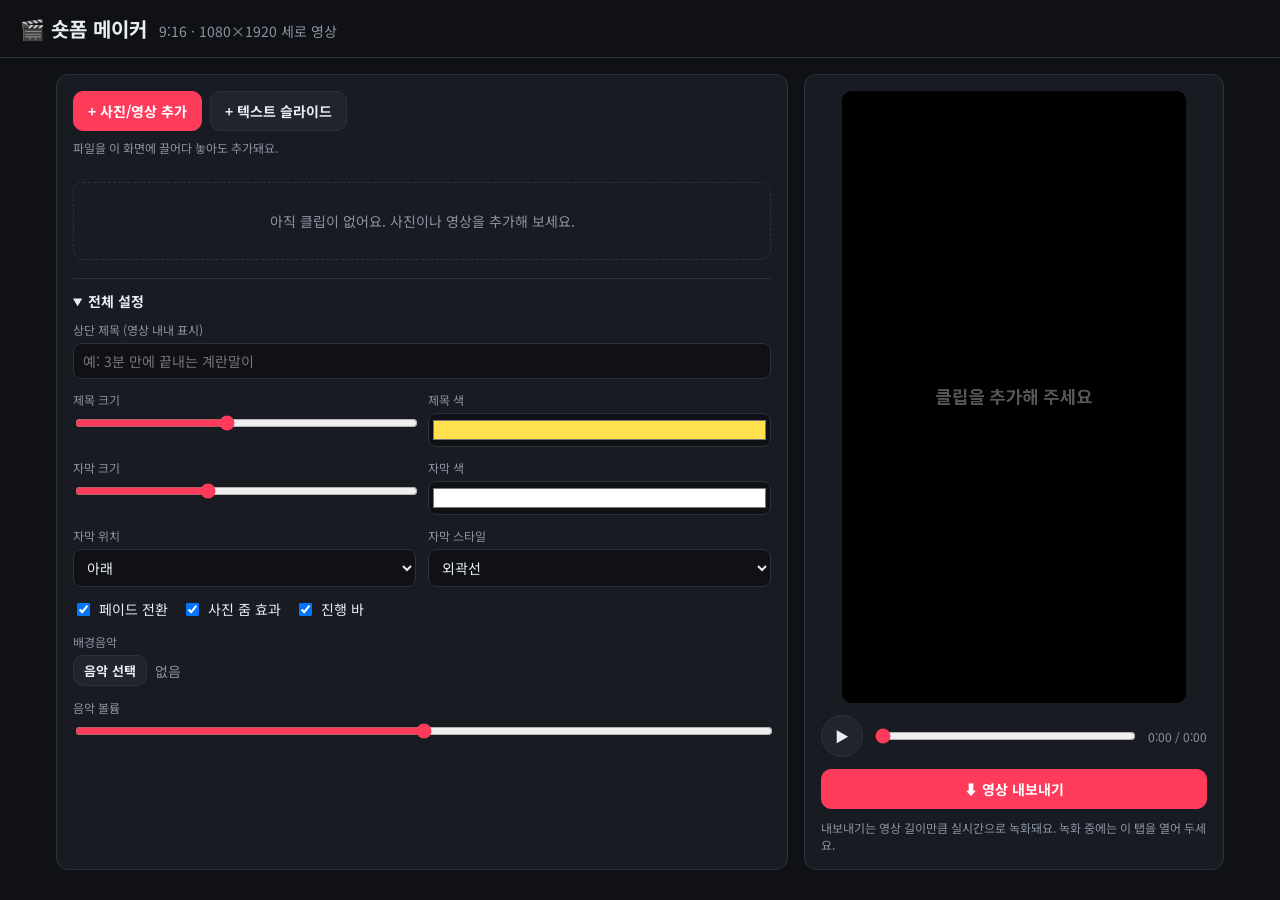
==== index.html @ e4fd77e4 "숏폼 영상 메이커 MVP: 9:16 캔버스 편집기 사진/영상/텍스트 슬라이드를 이어 붙이고 자막, 상단 제목, 페이드 전환, 줌 효과, 배경음악을 얹어 MediaRecorder로 " ====
<!doctype html>
<html lang="ko">
<head>
  <meta charset="utf-8" />
  <meta name="viewport" content="width=device-width, initial-scale=1" />
  <title>숏폼 메이커</title>
  <link rel="preconnect" href="https://fonts.googleapis.com" />
  <link rel="preconnect" href="https://fonts.gstatic.com" crossorigin />
  <link href="https://fonts.googleapis.com/css2?family=Noto+Sans+KR:wght@400;700;900&display=swap" rel="stylesheet" />
  <link rel="stylesheet" href="style.css" />
</head>
<body>
  <header class="topbar">
    <h1>🎬 숏폼 메이커</h1>
    <span class="hint">9:16 · 1080×1920 세로 영상</span>
  </header>

  <main class="layout">
    <!-- 왼쪽: 편집 패널 -->
    <section class="panel editor">
      <div class="add-row">
        <label class="btn primary">
          + 사진/영상 추가
          <input id="fileInput" type="file" accept="image/*,video/*" multiple hidden />
        </label>
        <button id="addTextSlide" class="btn">+ 텍스트 슬라이드</button>
      </div>
      <p class="drop-hint">파일을 이 화면에 끌어다 놓아도 추가돼요.</p>

      <ol id="clipList" class="clip-list"></ol>
      <p id="emptyMsg" class="empty">아직 클립이 없어요. 사진이나 영상을 추가해 보세요.</p>

      <details class="settings" open>
        <summary>전체 설정</summary>

        <label class="field">
          <span>상단 제목 (영상 내내 표시)</span>
          <input id="titleText" type="text" placeholder="예: 3분 만에 끝내는 계란말이" />
        </label>

        <div class="grid2">
          <label class="field">
            <span>제목 크기</span>
            <input id="titleSize" type="range" min="40" max="140" value="84" />
          </label>
          <label class="field">
            <span>제목 색</span>
            <input id="titleColor" type="color" value="#ffe14d" />
          </label>
          <label class="field">
            <span>자막 크기</span>
            <input id="captionSize" type="range" min="36" max="120" value="68" />
          </label>
          <label class="field">
            <span>자막 색</span>
            <input id="captionColor" type="color" value="#ffffff" />
          </label>
          <label class="field">
            <span>자막 위치</span>
            <select id="captionPos">
              <option value="bottom">아래</option>
              <option value="middle">가운데</option>
              <option value="top">위</option>
            </select>
          </label>
          <label class="field">
            <span>자막 스타일</span>
            <select id="captionStyle">
              <option value="outline">외곽선</option>
              <option value="box">반투명 박스</option>
              <option value="plain">기본</option>
            </select>
          </label>
        </div>

        <div class="checks">
          <label><input id="transition" type="checkbox" checked /> 페이드 전환</label>
          <label><input id="kenBurns" type="checkbox" checked /> 사진 줌 효과</label>
          <label><input id="progressBar" type="checkbox" checked /> 진행 바</label>
        </div>

        <div class="field">
          <span>배경음악</span>
          <div class="bgm-row">
            <label class="btn small">
              음악 선택
              <input id="bgmInput" type="file" accept="audio/*" hidden />
            </label>
            <span id="bgmName" class="muted">없음</span>
            <button id="bgmRemove" class="btn small ghost" hidden>삭제</button>
          </div>
          <label class="field inline">
            <span>음악 볼륨</span>
            <input id="bgmVolume" type="range" min="0" max="1" step="0.05" value="0.5" />
          </label>
        </div>
      </details>
    </section>

    <!-- 오른쪽: 미리보기 -->
    <section class="panel preview">
      <div class="stage-wrap">
        <canvas id="stage" width="1080" height="1920"></canvas>
      </div>

      <div class="transport">
        <button id="playBtn" class="btn round" aria-label="재생">▶</button>
        <input id="seek" type="range" min="0" max="0" step="0.01" value="0" />
        <span id="timeLabel" class="time">0:00 / 0:00</span>
      </div>

      <div class="export-row">
        <button id="exportBtn" class="btn primary wide">⬇ 영상 내보내기</button>
        <button id="cancelExport" class="btn ghost" hidden>취소</button>
      </div>
      <div id="exportStatus" class="status" hidden>
        <div class="bar"><div id="exportBar"></div></div>
        <span id="exportText"></span>
      </div>
      <p class="muted small-note">내보내기는 영상 길이만큼 실시간으로 녹화돼요. 녹화 중에는 이 탭을 열어 두세요.</p>
    </section>
  </main>

  <template id="clipTemplate">
    <li class="clip">
      <div class="thumb"></div>
      <div class="clip-body">
        <div class="clip-head">
          <strong class="clip-name"></strong>
          <div class="clip-actions">
            <button class="icon" data-act="up" title="위로">↑</button>
            <button class="icon" data-act="down" title="아래로">↓</button>
            <button class="icon danger" data-act="remove" title="삭제">✕</button>
          </div>
        </div>
        <textarea class="caption" rows="2" placeholder="자막 입력 (줄바꿈 가능)"></textarea>
        <div class="clip-opts"></div>
      </div>
    </li>
  </template>

  <script src="app.js"></script>
</body>
</html>
---- style.css ----
:root {
  --bg: #0f1115;
  --panel: #181b22;
  --panel-2: #20242d;
  --line: #2c313c;
  --text: #e9ecf1;
  --muted: #8b93a3;
  --accent: #ff3b5c;
  --accent-2: #ff6b81;
  --radius: 12px;
}

* { box-sizing: border-box; }
[hidden] { display: none !important; }

body {
  margin: 0;
  background: var(--bg);
  color: var(--text);
  font-family: "Noto Sans KR", system-ui, sans-serif;
  font-size: 14px;
}

body.dragging::after {
  content: "여기에 놓으면 추가돼요";
  position: fixed;
  inset: 12px;
  border: 3px dashed var(--accent);
  border-radius: 20px;
  background: rgba(255, 59, 92, 0.08);
  display: grid;
  place-items: center;
  font-size: 22px;
  font-weight: 700;
  pointer-events: none;
  z-index: 10;
}

.topbar {
  display: flex;
  align-items: baseline;
  gap: 12px;
  padding: 14px 20px;
  border-bottom: 1px solid var(--line);
}
.topbar h1 { margin: 0; font-size: 20px; }
.hint { color: var(--muted); }

.layout {
  display: grid;
  grid-template-columns: minmax(320px, 1fr) minmax(300px, 420px);
  gap: 16px;
  padding: 16px;
  max-width: 1200px;
  margin: 0 auto;
}

.panel {
  background: var(--panel);
  border: 1px solid var(--line);
  border-radius: var(--radius);
  padding: 16px;
  min-width: 0;
}

.preview { position: sticky; top: 16px; align-self: start; }

.stage-wrap {
  width: min(100%, calc(68vh * 9 / 16));
  aspect-ratio: 9 / 16;
  margin: 0 auto;
  background: #000;
  border-radius: 10px;
  overflow: hidden;
  display: flex;
  justify-content: center;
}
.stage-wrap canvas { width: 100%; height: 100%; display: block; }

/* 버튼 */
.btn {
  display: inline-flex;
  align-items: center;
  justify-content: center;
  gap: 6px;
  padding: 9px 14px;
  border-radius: 10px;
  border: 1px solid var(--line);
  background: var(--panel-2);
  color: var(--text);
  font: inherit;
  font-weight: 700;
  cursor: pointer;
  user-select: none;
}
.btn:hover { border-color: var(--muted); }
.btn:disabled { opacity: 0.45; cursor: not-allowed; }
.btn.primary { background: var(--accent); border-color: var(--accent); color: #fff; }
.btn.primary:hover { background: var(--accent-2); }
.btn.ghost { background: transparent; }
.btn.small { padding: 5px 10px; font-size: 13px; }
.btn.wide { flex: 1; }
.btn.round { width: 42px; height: 42px; border-radius: 50%; padding: 0; flex: none; }

.add-row { display: flex; gap: 8px; flex-wrap: wrap; }
.drop-hint, .muted { color: var(--muted); }
.drop-hint { margin: 8px 0 12px; font-size: 12px; }
.empty { color: var(--muted); text-align: center; padding: 28px 0; border: 1px dashed var(--line); border-radius: 10px; }

/* 클립 목록 */
.clip-list { list-style: none; margin: 0; padding: 0; display: flex; flex-direction: column; gap: 10px; }
.clip {
  display: flex;
  gap: 12px;
  padding: 10px;
  border: 1px solid var(--line);
  border-radius: 10px;
  background: var(--panel-2);
}
.clip.active { border-color: var(--accent); }
.thumb {
  flex: none;
  width: 72px;
  aspect-ratio: 9 / 16;
  border-radius: 6px;
  overflow: hidden;
  background: #000;
  cursor: pointer;
  position: relative;
}
.thumb img, .thumb video { width: 100%; height: 100%; object-fit: cover; display: block; }
.thumb .badge {
  position: absolute; left: 4px; bottom: 4px;
  font-size: 10px; padding: 1px 5px; border-radius: 4px;
  background: rgba(0,0,0,.65);
}
.clip-body { flex: 1; min-width: 0; display: flex; flex-direction: column; gap: 6px; }
.clip-head { display: flex; justify-content: space-between; align-items: center; gap: 8px; }
.clip-name { overflow: hidden; text-overflow: ellipsis; white-space: nowrap; font-size: 13px; }
.clip-actions { display: flex; gap: 4px; flex: none; }
.icon {
  width: 28px; height: 28px; border-radius: 7px;
  border: 1px solid var(--line); background: transparent; color: var(--text);
  cursor: pointer; font: inherit;
}
.icon:hover { border-color: var(--muted); }
.icon.danger:hover { border-color: var(--accent); color: var(--accent); }

textarea, input[type="text"], input[type="number"], select {
  width: 100%;
  background: var(--bg);
  color: var(--text);
  border: 1px solid var(--line);
  border-radius: 8px;
  padding: 7px 9px;
  font: inherit;
}
textarea { resize: vertical; }
input[type="range"] { width: 100%; accent-color: var(--accent); }
input[type="color"] { width: 100%; height: 34px; padding: 2px; background: var(--bg); border: 1px solid var(--line); border-radius: 8px; }

.clip-opts { display: flex; flex-wrap: wrap; gap: 8px; align-items: end; }
.clip-opts label { display: flex; flex-direction: column; gap: 3px; font-size: 12px; color: var(--muted); }
.clip-opts input[type="number"] { width: 76px; }
.clip-opts select { width: auto; }
.clip-opts input[type="color"] { width: 48px; }
.clip-opts input[type="range"] { width: 90px; }

/* 설정 */
.settings { margin-top: 18px; border-top: 1px solid var(--line); padding-top: 12px; }
.settings summary { cursor: pointer; font-weight: 700; margin-bottom: 10px; }
.field { display: flex; flex-direction: column; gap: 5px; margin-bottom: 12px; }
.field > span { color: var(--muted); font-size: 12px; }
.field.inline { margin-top: 8px; }
.grid2 { display: grid; grid-template-columns: 1fr 1fr; gap: 0 12px; }
.checks { display: flex; flex-wrap: wrap; gap: 14px; margin-bottom: 14px; }
.checks label { display: flex; gap: 6px; align-items: center; cursor: pointer; }
.bgm-row { display: flex; align-items: center; gap: 8px; min-width: 0; }
#bgmName { overflow: hidden; text-overflow: ellipsis; white-space: nowrap; }

/* 재생/내보내기 */
.transport { display: flex; align-items: center; gap: 10px; margin-top: 12px; }
.time { font-variant-numeric: tabular-nums; color: var(--muted); font-size: 12px; white-space: nowrap; }
.export-row { display: flex; gap: 8px; margin-top: 12px; }
.status { margin-top: 10px; display: flex; flex-direction: column; gap: 6px; font-size: 12px; color: var(--muted); }
.status .bar { height: 6px; background: var(--panel-2); border-radius: 3px; overflow: hidden; }
#exportBar { height: 100%; width: 0; background: var(--accent); transition: width .2s linear; }
.small-note { font-size: 12px; margin: 10px 0 0; }

@media (max-width: 800px) {
  .layout { grid-template-columns: 1fr; padding: 12px; }
  .preview { position: static; order: -1; }
  .stage-wrap { width: min(100%, calc(60vh * 9 / 16)); }
}
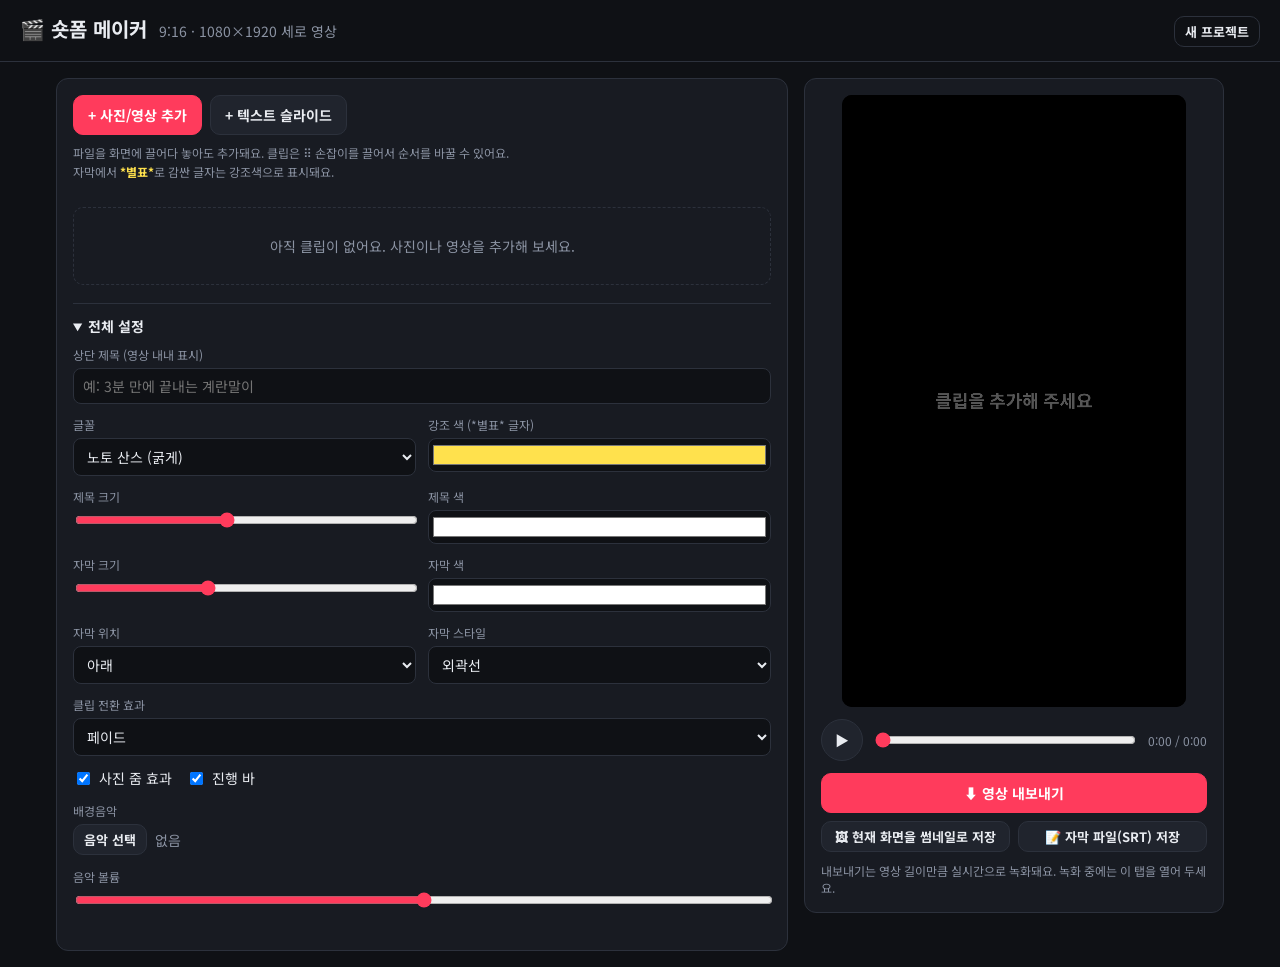
==== commit 73701279: "숏폼 메이커 업그레이드: 전환 효과, 자막 강조/한 줄씩, 글꼴, 자동 저장 등 - 전환 효과 선택: 페이드(크로스페이드), 밀어내기, 줌, 화이트 플래시, 없음 - 자막 *별표*" ====
--- a/index.html
+++ b/index.html
@@ -6,13 +6,16 @@
   <title>숏폼 메이커</title>
   <link rel="preconnect" href="https://fonts.googleapis.com" />
   <link rel="preconnect" href="https://fonts.gstatic.com" crossorigin />
-  <link href="https://fonts.googleapis.com/css2?family=Noto+Sans+KR:wght@400;700;900&display=swap" rel="stylesheet" />
+  <link href="https://fonts.googleapis.com/css2?family=Black+Han+Sans&family=Do+Hyeon&family=Jua&family=Nanum+Pen+Script&family=Noto+Sans+KR:wght@400;700;900&display=swap" rel="stylesheet" />
   <link rel="stylesheet" href="style.css" />
 </head>
 <body>
   <header class="topbar">
     <h1>🎬 숏폼 메이커</h1>
     <span class="hint">9:16 · 1080×1920 세로 영상</span>
+    <span class="spacer"></span>
+    <span id="saveStatus" class="muted save-status"></span>
+    <button id="newProject" class="btn small ghost">새 프로젝트</button>
   </header>
 
   <main class="layout">
@@ -25,7 +28,8 @@
         </label>
         <button id="addTextSlide" class="btn">+ 텍스트 슬라이드</button>
       </div>
-      <p class="drop-hint">파일을 이 화면에 끌어다 놓아도 추가돼요.</p>
+      <p class="drop-hint">파일을 화면에 끌어다 놓아도 추가돼요. 클립은 ⠿ 손잡이를 끌어서 순서를 바꿀 수 있어요.<br />
+        자막에서 <b>*별표*</b>로 감싼 글자는 강조색으로 표시돼요.</p>
 
       <ol id="clipList" class="clip-list"></ol>
       <p id="emptyMsg" class="empty">아직 클립이 없어요. 사진이나 영상을 추가해 보세요.</p>
@@ -40,12 +44,26 @@
 
         <div class="grid2">
           <label class="field">
+            <span>글꼴</span>
+            <select id="fontFamily">
+              <option value="noto">노토 산스 (굵게)</option>
+              <option value="blackhan">검은고딕</option>
+              <option value="dohyeon">도현체</option>
+              <option value="jua">주아체</option>
+              <option value="pen">나눔손글씨 펜</option>
+            </select>
+          </label>
+          <label class="field">
+            <span>강조 색 (*별표* 글자)</span>
+            <input id="highlightColor" type="color" value="#ffe14d" />
+          </label>
+          <label class="field">
             <span>제목 크기</span>
             <input id="titleSize" type="range" min="40" max="140" value="84" />
           </label>
           <label class="field">
             <span>제목 색</span>
-            <input id="titleColor" type="color" value="#ffe14d" />
+            <input id="titleColor" type="color" value="#ffffff" />
           </label>
           <label class="field">
             <span>자막 크기</span>
@@ -73,8 +91,18 @@
           </label>
         </div>
 
+        <label class="field">
+          <span>클립 전환 효과</span>
+          <select id="transitionType">
+            <option value="fade">페이드</option>
+            <option value="slide">밀어내기</option>
+            <option value="zoom">줌</option>
+            <option value="flash">화이트 플래시</option>
+            <option value="none">없음</option>
+          </select>
+        </label>
+
         <div class="checks">
-          <label><input id="transition" type="checkbox" checked /> 페이드 전환</label>
           <label><input id="kenBurns" type="checkbox" checked /> 사진 줌 효과</label>
           <label><input id="progressBar" type="checkbox" checked /> 진행 바</label>
         </div>
@@ -113,6 +141,10 @@
         <button id="exportBtn" class="btn primary wide">⬇ 영상 내보내기</button>
         <button id="cancelExport" class="btn ghost" hidden>취소</button>
       </div>
+      <div class="extra-row">
+        <button id="saveThumb" class="btn small">🖼 현재 화면을 썸네일로 저장</button>
+        <button id="saveSrt" class="btn small">📝 자막 파일(SRT) 저장</button>
+      </div>
       <div id="exportStatus" class="status" hidden>
         <div class="bar"><div id="exportBar"></div></div>
         <span id="exportText"></span>
@@ -123,6 +155,7 @@
 
   <template id="clipTemplate">
     <li class="clip">
+      <div class="handle" title="끌어서 순서 바꾸기">⠿</div>
       <div class="thumb"></div>
       <div class="clip-body">
         <div class="clip-head">
@@ -130,6 +163,7 @@
           <div class="clip-actions">
             <button class="icon" data-act="up" title="위로">↑</button>
             <button class="icon" data-act="down" title="아래로">↓</button>
+            <button class="icon" data-act="dup" title="복제">⧉</button>
             <button class="icon danger" data-act="remove" title="삭제">✕</button>
           </div>
         </div>
--- a/style.css
+++ b/style.css
@@ -44,6 +44,8 @@
   border-bottom: 1px solid var(--line);
 }
 .topbar h1 { margin: 0; font-size: 20px; }
+.topbar .spacer { flex: 1; }
+.save-status { font-size: 12px; }
 .hint { color: var(--muted); }
 
 .layout {
@@ -104,7 +106,8 @@
 
 .add-row { display: flex; gap: 8px; flex-wrap: wrap; }
 .drop-hint, .muted { color: var(--muted); }
-.drop-hint { margin: 8px 0 12px; font-size: 12px; }
+.drop-hint { margin: 8px 0 12px; font-size: 12px; line-height: 1.6; }
+.drop-hint b { color: #ffe14d; }
 .empty { color: var(--muted); text-align: center; padding: 28px 0; border: 1px dashed var(--line); border-radius: 10px; }
 
 /* 클립 목록 */
@@ -118,6 +121,20 @@
   background: var(--panel-2);
 }
 .clip.active { border-color: var(--accent); }
+.handle {
+  flex: none;
+  width: 16px;
+  display: flex;
+  align-items: center;
+  justify-content: center;
+  color: var(--muted);
+  font-size: 20px;
+  cursor: grab;
+  touch-action: none;
+}
+.clip.dragging { opacity: 0.4; }
+.clip.drop-before { box-shadow: 0 -3px 0 var(--accent); }
+.clip.drop-after { box-shadow: 0 3px 0 var(--accent); }
 .thumb {
   flex: none;
   width: 72px;
@@ -182,6 +199,8 @@
 .transport { display: flex; align-items: center; gap: 10px; margin-top: 12px; }
 .time { font-variant-numeric: tabular-nums; color: var(--muted); font-size: 12px; white-space: nowrap; }
 .export-row { display: flex; gap: 8px; margin-top: 12px; }
+.extra-row { display: flex; gap: 8px; margin-top: 8px; flex-wrap: wrap; }
+.extra-row .btn { flex: 1; white-space: nowrap; }
 .status { margin-top: 10px; display: flex; flex-direction: column; gap: 6px; font-size: 12px; color: var(--muted); }
 .status .bar { height: 6px; background: var(--panel-2); border-radius: 3px; overflow: hidden; }
 #exportBar { height: 100%; width: 0; background: var(--accent); transition: width .2s linear; }
@@ -189,6 +208,7 @@
 
 @media (max-width: 800px) {
   .layout { grid-template-columns: 1fr; padding: 12px; }
+  .topbar .hint { display: none; }
   .preview { position: static; order: -1; }
   .stage-wrap { width: min(100%, calc(60vh * 9 / 16)); }
 }
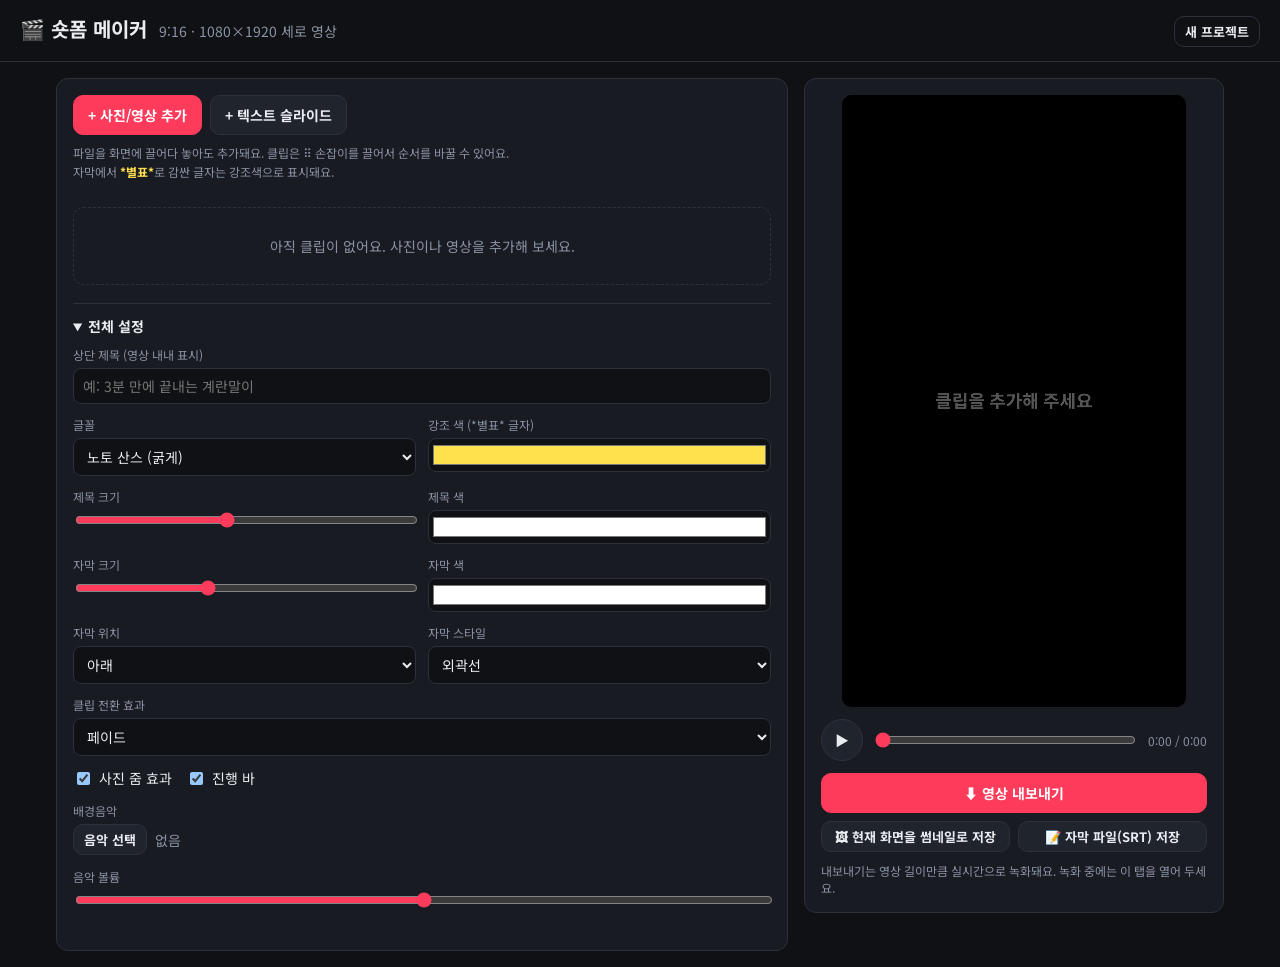
==== commit 7aaa7ffc: "설치 없이 링크로 실행: 팝업 대신 안내 메시지, 저장 방식 개선, GitHub Pages 준비 - alert/confirm 대신 화면 안 안내 메시지와 '두 번 눌러 새 프로젝트" ====
--- a/index.html
+++ b/index.html
@@ -140,6 +140,7 @@
       <div class="export-row">
         <button id="exportBtn" class="btn primary wide">⬇ 영상 내보내기</button>
         <button id="cancelExport" class="btn ghost" hidden>취소</button>
+        <button id="resaveBtn" class="btn" hidden>다시 저장</button>
       </div>
       <div class="extra-row">
         <button id="saveThumb" class="btn small">🖼 현재 화면을 썸네일로 저장</button>
@@ -152,6 +153,8 @@
       <p class="muted small-note">내보내기는 영상 길이만큼 실시간으로 녹화돼요. 녹화 중에는 이 탭을 열어 두세요.</p>
     </section>
   </main>
+
+  <div id="toast" class="toast" role="status" hidden></div>
 
   <template id="clipTemplate">
     <li class="clip">
--- a/style.css
+++ b/style.css
@@ -8,6 +8,7 @@
   --accent: #ff3b5c;
   --accent-2: #ff6b81;
   --radius: 12px;
+  color-scheme: dark;
 }
 
 * { box-sizing: border-box; }
@@ -100,6 +101,7 @@
 .btn.primary { background: var(--accent); border-color: var(--accent); color: #fff; }
 .btn.primary:hover { background: var(--accent-2); }
 .btn.ghost { background: transparent; }
+.btn.danger { border-color: var(--accent); color: var(--accent); }
 .btn.small { padding: 5px 10px; font-size: 13px; }
 .btn.wide { flex: 1; }
 .btn.round { width: 42px; height: 42px; border-radius: 50%; padding: 0; flex: none; }
@@ -207,8 +209,23 @@
 .small-note { font-size: 12px; margin: 10px 0 0; }
 
 @media (max-width: 800px) {
-  .layout { grid-template-columns: 1fr; padding: 12px; }
+  .layout { grid-template-columns: 1fr; padding: 12px 16px; }
   .topbar .hint { display: none; }
   .preview { position: static; order: -1; }
   .stage-wrap { width: min(100%, calc(60vh * 9 / 16)); }
 }
+
+.toast {
+  position: fixed;
+  left: 50%;
+  bottom: calc(24px + env(safe-area-inset-bottom, 0px));
+  transform: translateX(-50%);
+  max-width: calc(100% - 32px);
+  padding: 12px 18px;
+  border-radius: 10px;
+  background: var(--text);
+  color: var(--bg);
+  font-weight: 700;
+  box-shadow: 0 8px 24px rgba(0, 0, 0, 0.4);
+  z-index: 20;
+}
